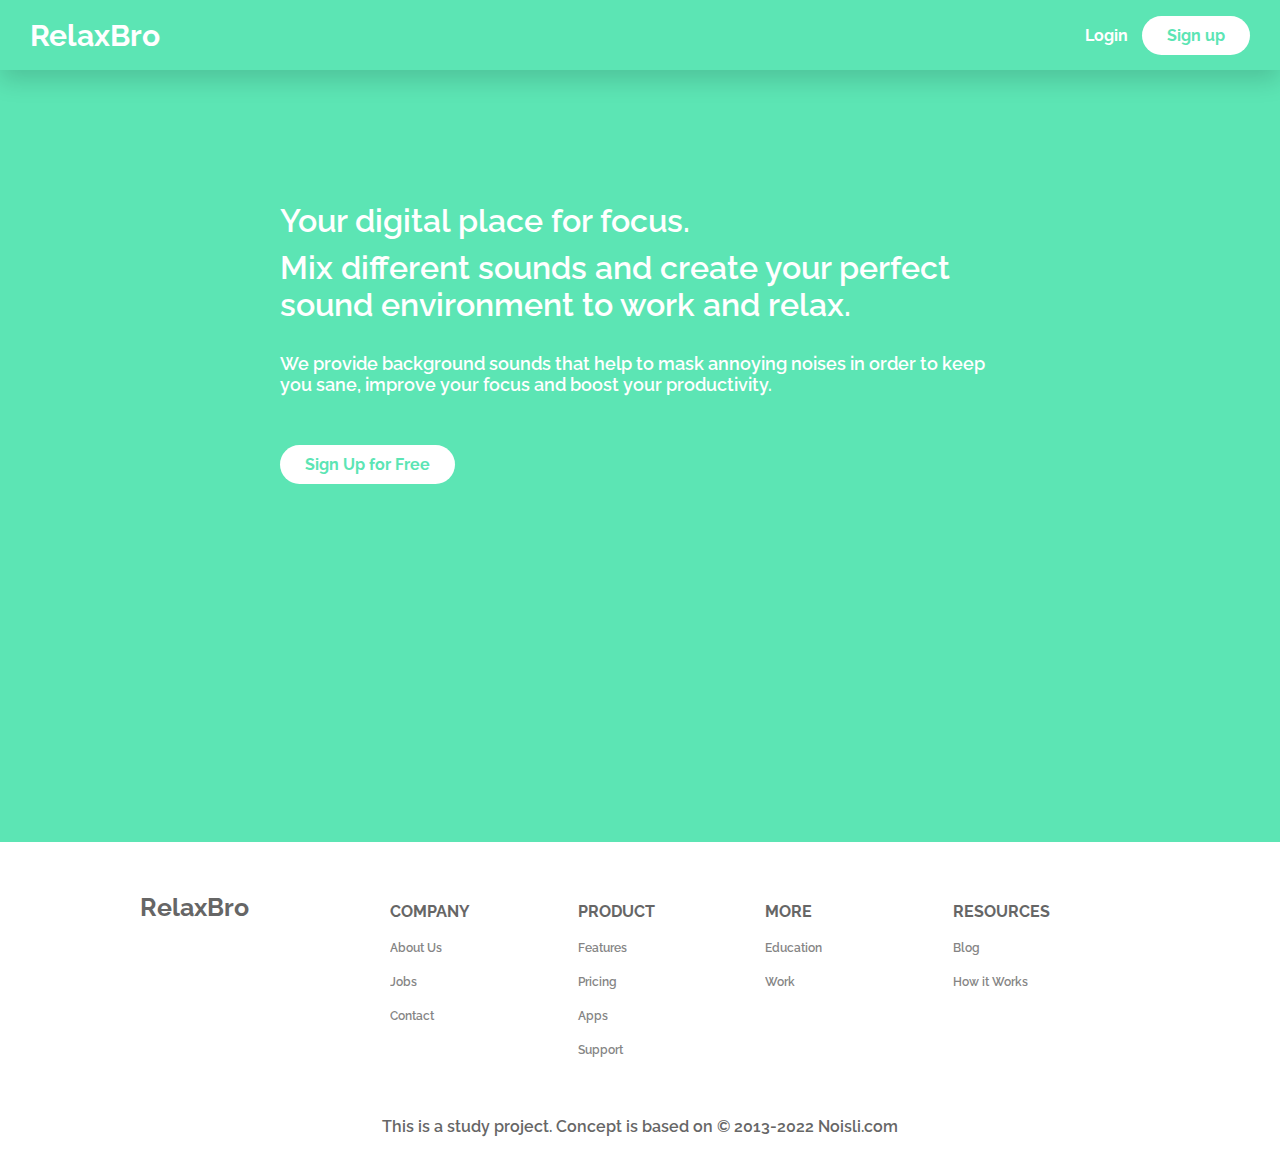
==== html/index.html @ e58122eb "them folder html" ====
<!DOCTYPE html>
<html lang="en">
<head>
    <meta charset="UTF-8">
    <meta http-equiv="X-UA-Compatible" content="IE=edge">
    <meta name="viewport" content="width=device-width, initial-scale=1.0">
    <title>Relax, My Bro</title>
    <link rel="icon" type="image/x-icon" href="../assets/img/relax-bro.jpg">
    <link rel="stylesheet" href="../css/all.css">
    <link rel="stylesheet" href="../css/index.css">
</head>
<body>
    <div class="header">
        <a href="#" class="header-logo">
            RelaxBro
        </a>
        <div class="header-nav">
            <button class="btn-login"><a href="login.html">Login</a></button>
            <button class="btn-signup"><a href="signup.html">Sign up</a></button>
        </div>
    </div>
    <div class="container">
        <div class="container-banner">
            <div class="banner-bigtext">Your digital place for focus.</div>
            <div class="banner-bigtext">Mix different sounds and create your perfect sound environment to work and relax.</div>
            <div class="banner-smalltext">We provide background sounds that help to mask annoying noises in order to keep you sane, improve your focus and boost your productivity.</div>
        </div>
        <button class="btn-signup"><a href="signup.html">Sign Up for Free</a></button>
    </div>
    <div class="footer">
        <div class="footer-info">
            <div class="footer-logo">RelaxBro</div>
            <div class="footer-content">
                <div class="footer-col">
                    <div class="footer-col-name">COMPANY</div>
                    <a href="#" class="footer-col-option">About Us</a>
                    <a href="#" class="footer-col-option">Jobs</a>
                    <a href="#" class="footer-col-option">Contact</a>
                </div>
                <div class="footer-col">
                    <div class="footer-col-name">PRODUCT</div>
                    <a href="#" class="footer-col-option">Features</a>
                    <a href="#" class="footer-col-option">Pricing</a>
                    <a href="#" class="footer-col-option">Apps</a>
                    <a href="#" class="footer-col-option">Support</a>
                </div>
                <div class="footer-col">
                    <div class="footer-col-name">MORE</div>
                    <a href="#" class="footer-col-option">Education</a>
                    <a href="#" class="footer-col-option">Work</a>
                </div>
                <div class="footer-col">
                    <div class="footer-col-name">RESOURCES</div>
                    <a href="#" class="footer-col-option">Blog</a>
                    <a href="#" class="footer-col-option">How it Works</a>
                </div>
            </div>
        </div>
        <div class="footer-copyright">
            This is a study project. Concept is based on <a href="http://noisli.com">© 2013-2022 Noisli.com</a>
        </div>
    </div>
    <script src="../js/all.js"></script>
</body>
</html>
---- css/all.css ----
@import url('https://fonts.googleapis.com/css2?family=Raleway:wght@100;200;300;400;500;600;700;800&display=swap');

* {
    margin: 0;
    padding: 0;
    box-sizing: border-box;
}

body {
    font-family: 'Raleway', sans-serif;
    font-size: 16px;
    font-weight: 600;
    width: 100%;
    background-color: #5ce5b4;
    color: #fff;
    scroll-behavior: smooth;
}

button {
    font-family: 'Raleway', sans-serif;
    font-size: 16px;
    font-weight: 700;
    border: 0;
}

a {
    text-decoration: none;
    color: #fff;
}

ul {
    list-style-type: none;
}
---- css/index.css ----
.header{
    display: flex;
    justify-content: space-between;
    width: 100%;
    height: 70px;
    align-items: center;
    padding: 0 30px;
    box-shadow: 0px 10px 25px 0px rgba(0,0,0,0.15);
}
.header-logo{
    font-size: 30px;
    font-weight: 700;
    color: #fff;
}
.header-nav{

}
.btn-login{
    background-color: transparent;
    padding: 10px;
}
.btn-signup{
    border: 0;
    padding: 10px 25px;
    background-color: #fff;
    border-radius: 20px;
}
.btn-signup a {
    color: #5ce5b4;
}
.btn-signup:hover{
    box-shadow: 0px 5px 20px 0px rgba(0,0,0,0.15);
}
.container{
    margin: 132px auto 100px;
    max-width: 720px;
    min-height: 60vh;
}
.container-banner{

}
.banner-bigtext{
    font-size: 32px;
    margin: 10px 0;
}
.banner-smalltext{
    font-size: 18px;
    margin: 30px 0 50px;
}

/* footer */
.footer{
    color: #666666;
    background-color: #fff;
    padding: 50px 50px 0;
}
.footer a{
    color: #666666;
    display: inline-block;
}
.footer-info{
    display: flex;
    max-width: 1000px;
    margin: 0 auto;
}
.footer-logo{
    flex: 1 1 25%;
    font-size: 25px;
    font-weight: 700;
}
.footer-content{
    flex: 1 1 75%;
    display: flex;
}
.footer-col{
    padding-right: 10px;
    flex-basis: 100%;
    display: flex;
    flex-direction: column;
}
.footer-col-name{
    margin: 10px 0;
    font-weight: 700;
}
.footer-col-option{
    margin: 10px 0;
    font-size: 12px;
    opacity: .8 ;
}
.footer-col-option:hover{
    color: #57c9a1;
}
.footer-copyright{
    padding: 50px 0 20px;
    text-align: center;
}

@media only screen and (max-width: 1024px) and (min-width: 768px) {

}

@media only screen and (max-width: 767px) {
    .footer{
        padding: 50px 30px 0;
    }
    .footer-info{
        display: block;
    }
    .footer-logo{
        margin-bottom: 20px;
    }
    .header .btn-signup{
        display: none;
    }
    .btn-login{
        border: 0;
        padding: 10px 25px;
        background-color: #fff;
        border-radius: 20px;
    }
    .btn-login a {
        color: #5ce5b4;
    }
    .btn-login:hover{
        box-shadow: 0px 5px 20px 0px rgba(0,0,0,0.15);
    }
    .container{
        padding: 0 20px;
    }
}
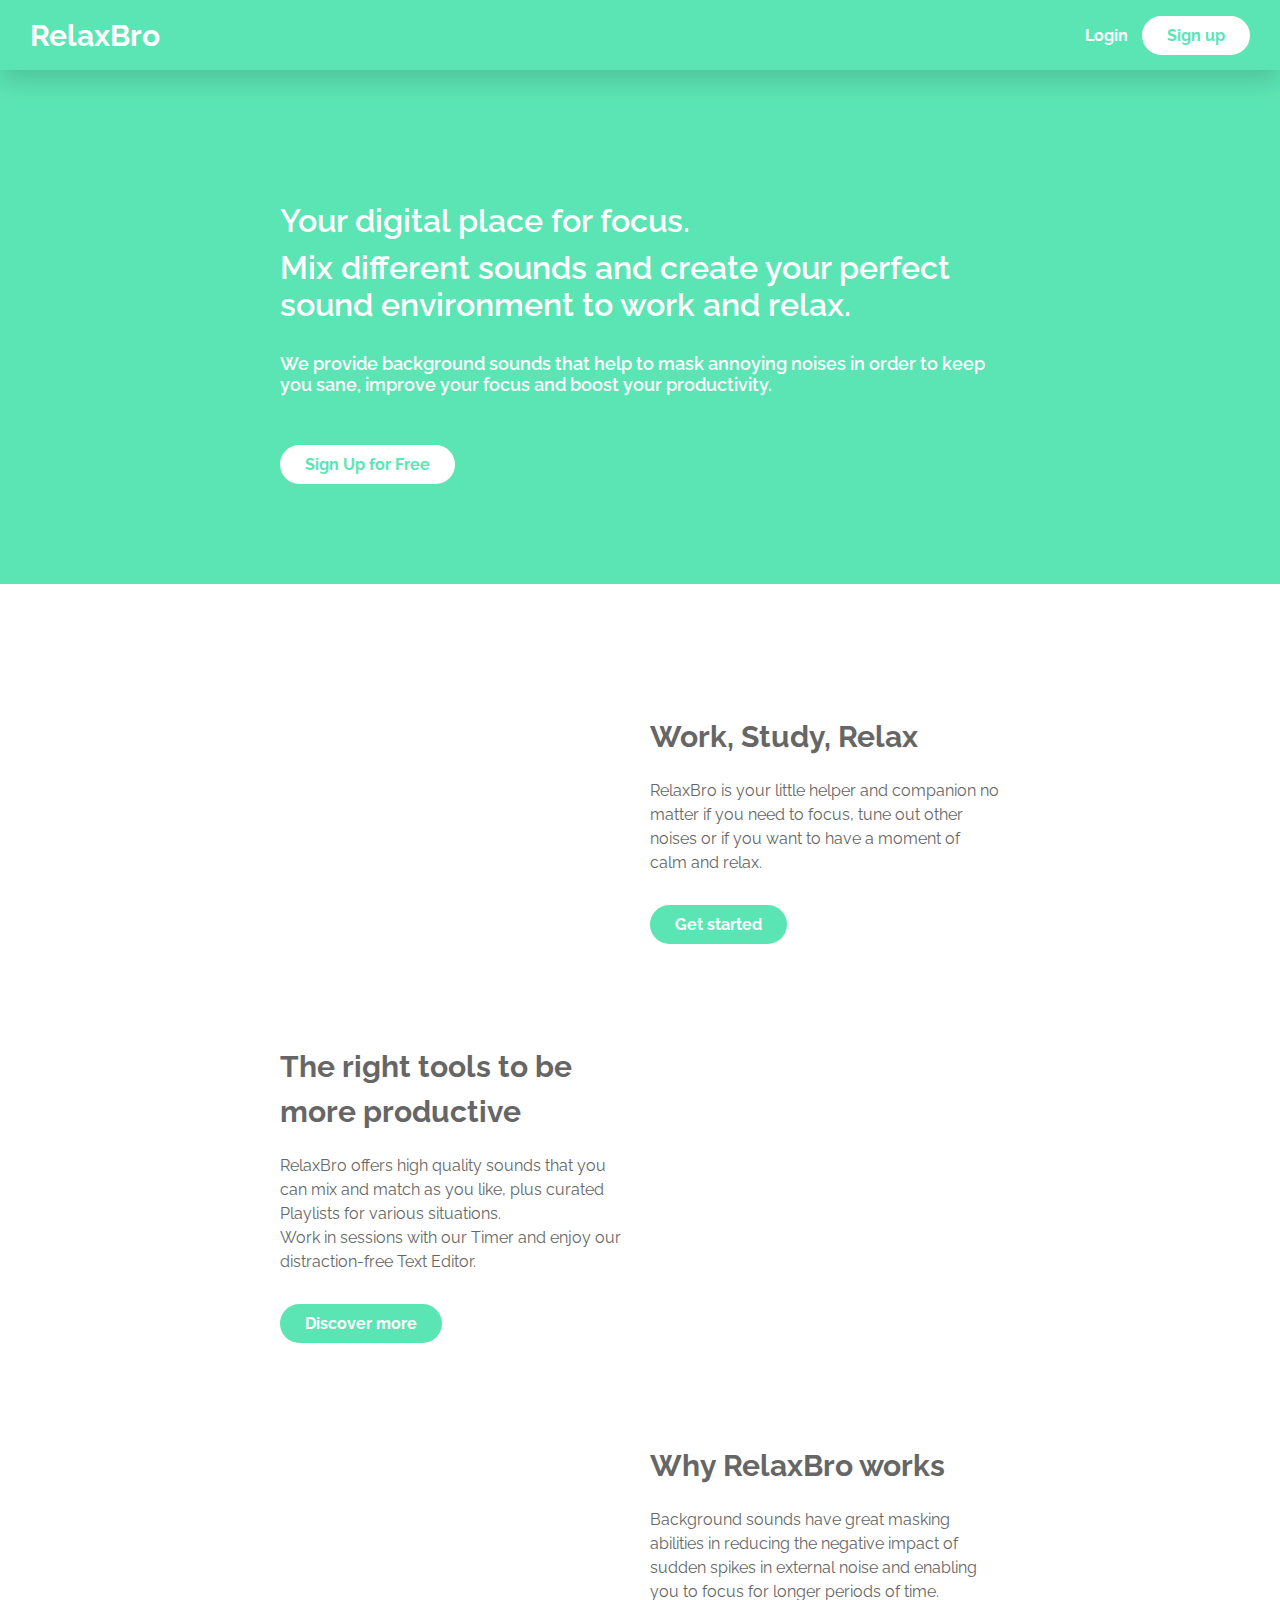
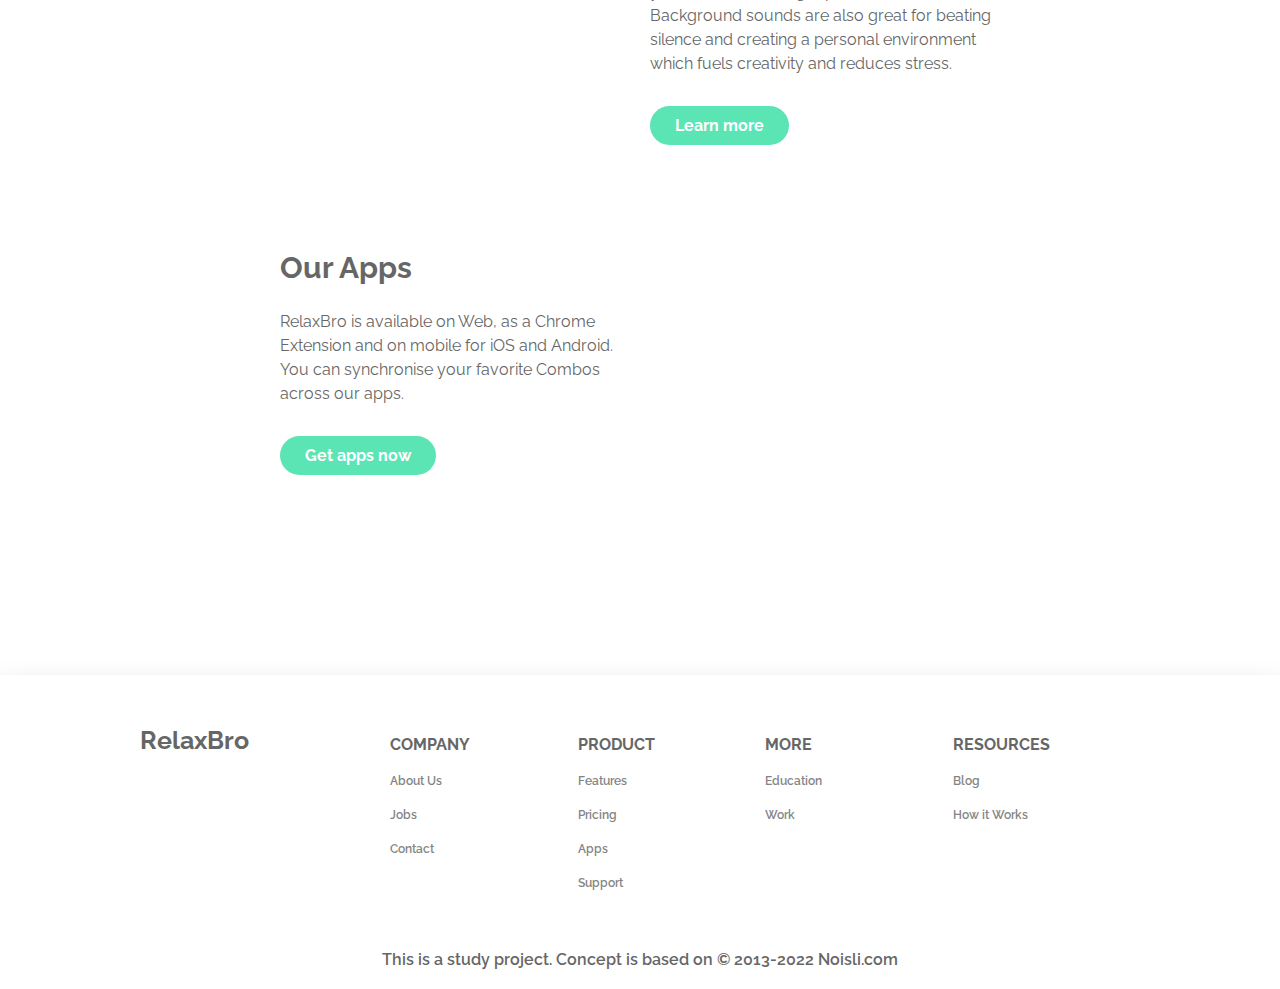
==== commit b8fbbc1b: "rename some button" ====
--- a/html/index.html
+++ b/html/index.html
@@ -19,13 +19,59 @@
             <button class="btn-signup"><a href="signup.html">Sign up</a></button>
         </div>
     </div>
+    <div class="banner">
+        <div class="banner-bigtext">Your digital place for focus.</div>
+        <div class="banner-bigtext">Mix different sounds and create your perfect sound environment to work and relax.</div>
+        <div class="banner-smalltext">We provide background sounds that help to mask annoying noises in order to keep you sane, improve your focus and boost your productivity.</div>
+        <button class="btn-signup"><a href="signup.html">Sign Up for Free</a></button>
+    </div>
     <div class="container">
-        <div class="container-banner">
-            <div class="banner-bigtext">Your digital place for focus.</div>
-            <div class="banner-bigtext">Mix different sounds and create your perfect sound environment to work and relax.</div>
-            <div class="banner-smalltext">We provide background sounds that help to mask annoying noises in order to keep you sane, improve your focus and boost your productivity.</div>
+        <div class="container-about">
+            <div class="about-section">
+                <div class="about-section-img">
+                    <img src="../assets/img/homepage_headphones.png" alt="">
+                </div>
+                <div class="about-section-info">
+                    <div class="section-name">Work, Study, Relax</div>
+                    <div class="section-details">RelaxBro is your little helper and companion no matter if you need to focus, tune out other noises or if you want to have a moment of calm and relax.</div>
+                    <button class="section-btn">
+                        <a href="#">Get started</a></button>
+                </div>
+            </div>
+            <div class="about-section">
+                <div class="about-section-img img-after">
+                    <img src="../assets/img/homepage_toolbox.png" alt="">
+                </div>
+                <div class="about-section-info">
+                    <div class="section-name">The right tools to be more productive</div>
+                    <div class="section-details">RelaxBro offers high quality sounds that you can mix and match as you like, plus curated Playlists for various situations. <br> Work in sessions with our Timer and enjoy our distraction-free Text Editor.</div>
+                    <button class="section-btn">
+                        <a href="#">Discover more</a></button>
+                </div>
+            </div>
+            <div class="about-section">
+                <div class="about-section-img">
+                    <img src="../assets/img/homepage_docs.png" alt="">
+                </div>
+                <div class="about-section-info">
+                    <div class="section-name">Why RelaxBro works</div>
+                    <div class="section-details">Background sounds have great masking abilities in reducing the negative impact of sudden spikes in external noise and enabling you to focus for longer periods of time. <br> Background sounds are also great for beating silence and creating a personal environment which fuels creativity and reduces stress.</div>
+                    <button class="section-btn">
+                        <a href="#">Learn more</a></button>
+                </div>
+            </div>
+            <div class="about-section">
+                <div class="about-section-img img-after">
+                    <img src="../assets/img/homepage_devices.png" alt="">
+                </div>
+                <div class="about-section-info">
+                    <div class="section-name">Our Apps</div>
+                    <div class="section-details">RelaxBro is available on Web, as a Chrome Extension and on mobile for iOS and Android. <br> You can synchronise your favorite Combos across our apps.</div>
+                    <button class="section-btn">
+                        <a href="#">Get apps now</a></button>
+                </div>
+            </div>
         </div>
-        <button class="btn-signup"><a href="signup.html">Sign Up for Free</a></button>
     </div>
     <div class="footer">
         <div class="footer-info">
--- a/css/index.css
+++ b/css/index.css
@@ -32,12 +32,12 @@
     box-shadow: 0px 5px 20px 0px rgba(0,0,0,0.15);
 }
 .container{
+    background-color: #fff;
+    color: #666666;
+}
+.banner{
     margin: 132px auto 100px;
     max-width: 720px;
-    min-height: 60vh;
-}
-.container-banner{
-
 }
 .banner-bigtext{
     font-size: 32px;
@@ -46,6 +46,54 @@
 .banner-smalltext{
     font-size: 18px;
     margin: 30px 0 50px;
+}
+.container-about{
+    padding: 50px 0 100px;
+    margin: 0 auto;
+    max-width: 720px;
+    min-height: 60vh;
+}
+.about-section{
+    display: flex;
+    align-items: center;
+    margin-top: 80px;
+    column-gap: 20px;
+    margin-bottom: 100px;
+}
+.img-after{
+    order: 2;
+}
+.about-section-img{
+    flex: 1 1 100%;
+}
+.about-section-img img{ 
+    max-width:100%;
+    height: auto;
+}
+.about-section-info{
+    flex: 1 1 100%;
+}
+.section-name{
+    font-size: 30px;
+    font-weight: 700;
+    line-height: 1.5;
+    margin-bottom: 20px;
+}
+.section-details{
+    font-weight: 400;
+    line-height: 1.5;
+    margin-bottom: 30px;
+}
+.section-btn{
+    border: 0;
+    padding: 10px 25px;
+    color: #fff;
+    background-color: #5ce5b4;
+    border-radius: 20px;
+    cursor: pointer;
+}
+.section-btn:hover{
+    box-shadow: 0px 5px 20px 0px rgba(0,0,0,0.15);
 }
 
 /* footer */
@@ -53,6 +101,7 @@
     color: #666666;
     background-color: #fff;
     padding: 50px 50px 0;
+    box-shadow: 0px 10px 25px 0px rgba(0,0,0,0.15);
 }
 .footer a{
     color: #666666;
@@ -94,21 +143,35 @@
     padding: 50px 0 20px;
     text-align: center;
 }
+.footer-copyright a{
+    display: inline-block;
+}
 
 @media only screen and (max-width: 1024px) and (min-width: 768px) {
-
+    .about-section{
+        flex-direction: column;
+        margin-bottom: 30px;
+    }
+    .img-after{
+        order: 0;
+    }
+    .about-section-img{ 
+        max-width:50%;
+        height: auto;
+    }
+    .about-section-info{
+        margin: 0 10vw;
+        display: flex;
+        flex-direction: column;
+        text-align: center;
+        align-items: center;
+    }
+    .section-name{
+        margin-top: 30px;
+    }
 }
 
 @media only screen and (max-width: 767px) {
-    .footer{
-        padding: 50px 30px 0;
-    }
-    .footer-info{
-        display: block;
-    }
-    .footer-logo{
-        margin-bottom: 20px;
-    }
     .header .btn-signup{
         display: none;
     }
@@ -124,7 +187,36 @@
     .btn-login:hover{
         box-shadow: 0px 5px 20px 0px rgba(0,0,0,0.15);
     }
-    .container{
+    .banner{
         padding: 0 20px;
     }
+    .about-section{
+        flex-direction: column;
+        margin-bottom: 30px;
+    }
+    .img-after{
+        order: 0;
+    }
+    .about-section-img{ 
+        max-width:50%;
+        height: auto;
+    }
+    .about-section-info{
+        margin-top: 20px;
+        padding: 0 20px;
+        display: flex;
+        flex-direction: column;
+        align-items: center;
+        text-align: center;
+    }
+
+    .footer{
+        padding: 50px 30px 0;
+    }
+    .footer-info{
+        display: block;
+    }
+    .footer-logo{
+        margin-bottom: 20px;
+    }
 }